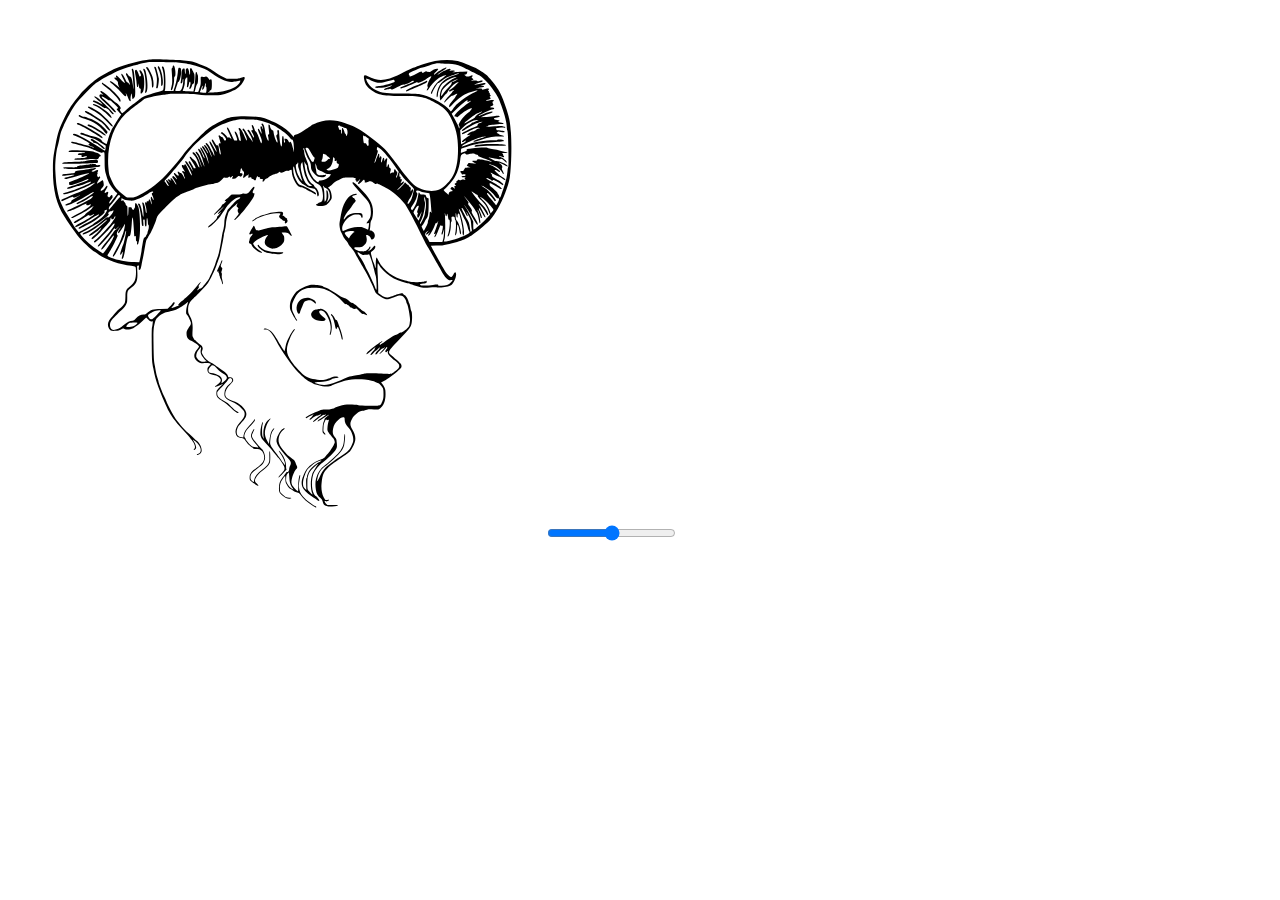
==== svg/index.html @ 19c7f3db "added index n shiet" ====
<!DOCTYPE html>
<html>
	<head>
		<title>
			svg verk
		</title>
		<script type="text/javascript" src="thecode.js"></script>
	</head>
	<body>
		<object  type="image/svg+xml" id="gnu" data="images/gerwinski-gnu-head.svg" ></object>
		<input type="range" id="slider" value="50">

	</body>
</html>
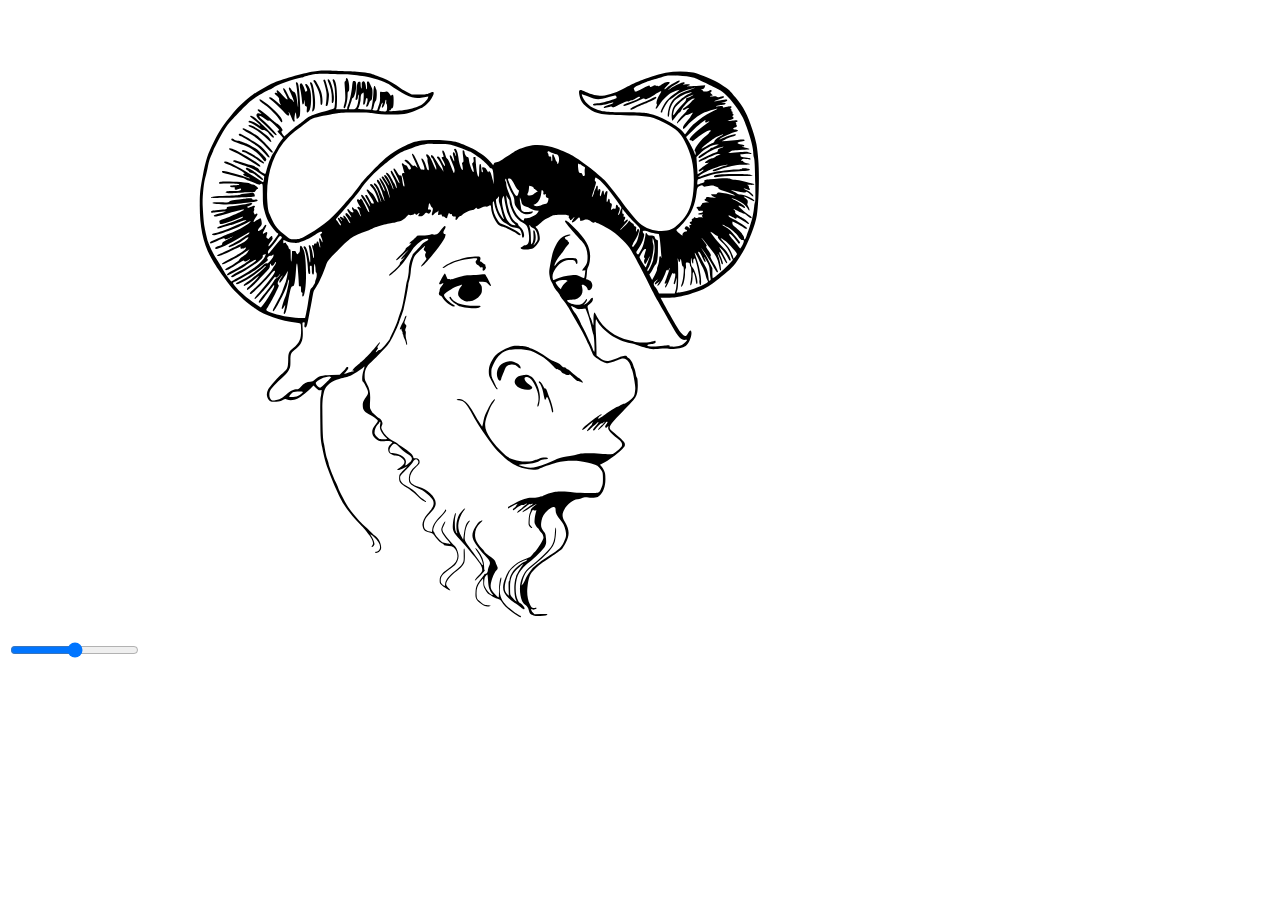
==== commit 77677fb4: "fixed scaling" ====
--- a/svg/index.html
+++ b/svg/index.html
@@ -7,8 +7,10 @@
 		<script type="text/javascript" src="thecode.js"></script>
 	</head>
 	<body>
-		<object  type="image/svg+xml" id="gnu" data="images/gerwinski-gnu-head.svg" ></object>
 		<input type="range" id="slider" value="50">
+
+		<img src="images/gerwinski-gnu-head.svg" alt="gnu" id="gnu">
+		<!--<img  type="image/svg+xml" id="gnu" data="images/gerwinski-gnu-head.svg" ></object> -->
 
 	</body>
 </html>
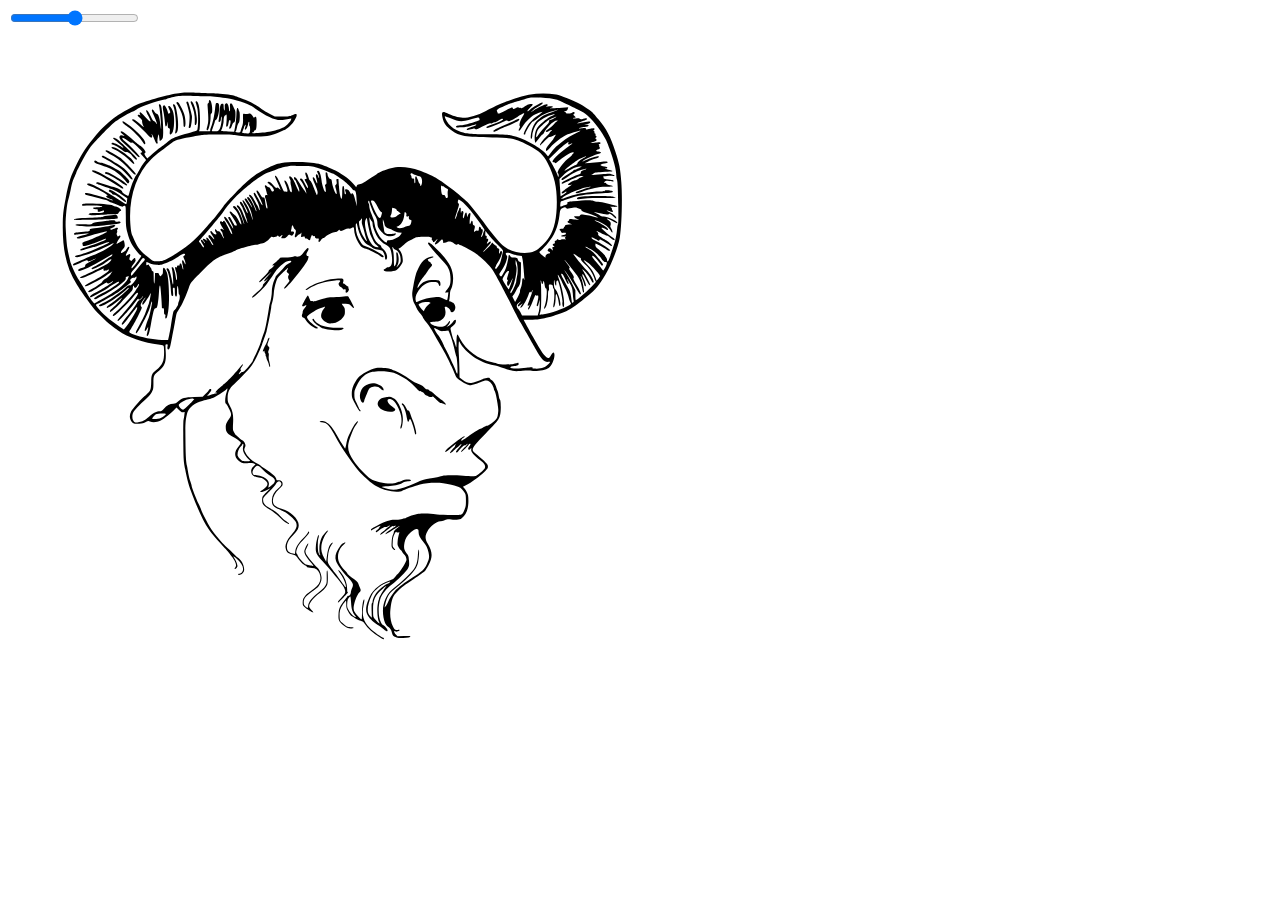
==== commit 12b0ec9d: "finished svg, started canvas" ====
--- a/svg/index.html
+++ b/svg/index.html
@@ -8,7 +8,7 @@
 	</head>
 	<body>
 		<input type="range" id="slider" value="50">
-
+		<br>
 		<img src="images/gerwinski-gnu-head.svg" alt="gnu" id="gnu">
 		<!--<img  type="image/svg+xml" id="gnu" data="images/gerwinski-gnu-head.svg" ></object> -->
 
